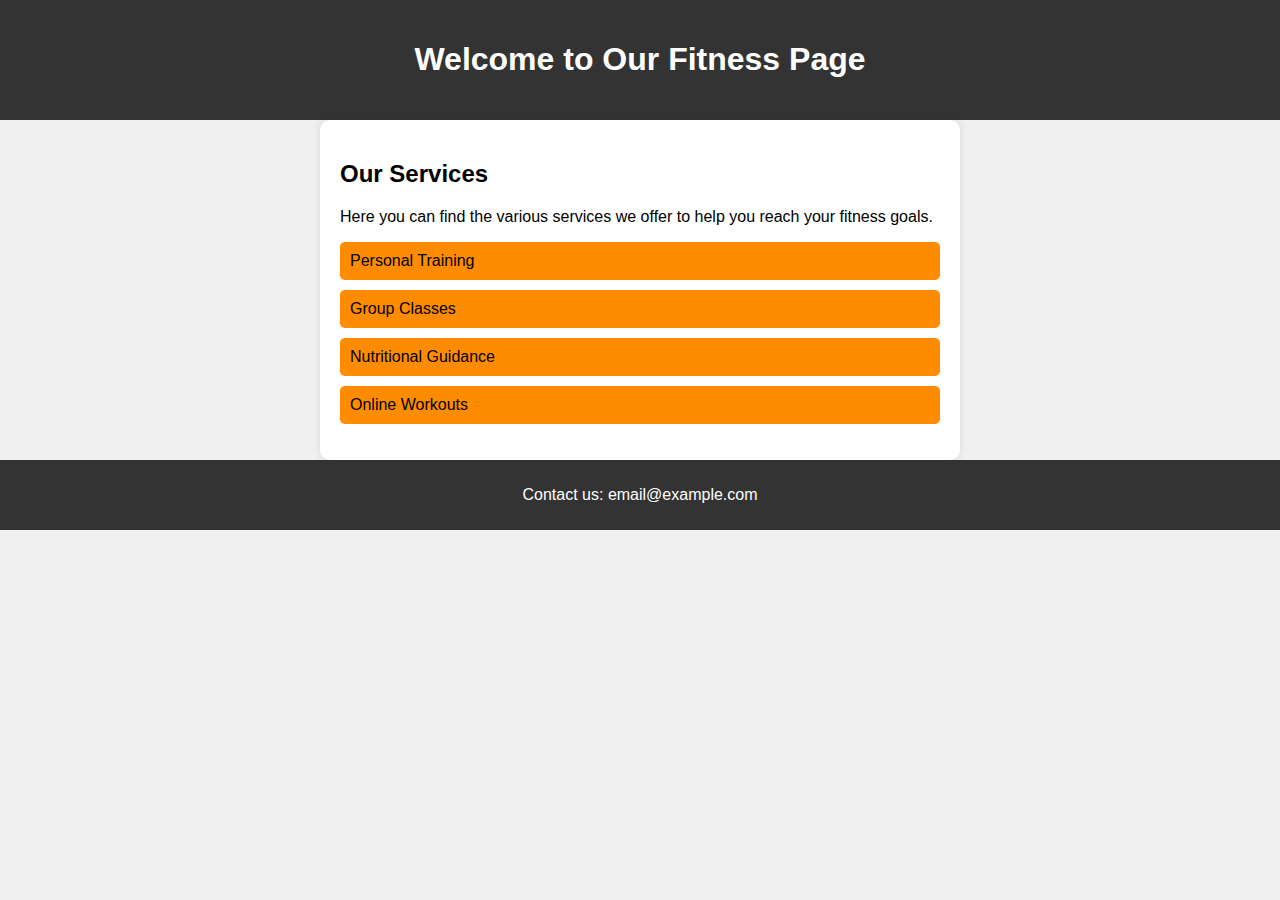
==== index.html @ e929135b "ye" ====
<!DOCTYPE html>
<html lang="en">
<head>
    <meta charset="UTF-8">
    <meta name="viewport" content="width=device-width, initial-scale=1.0">
    <title>Fitness Page</title>
    <link rel="stylesheet" href="style.css">
</head>
<body>
<header>
    <h1>Welcome to Our Fitness Page</h1>
</header>

<section>
    <h2>Our Services</h2>
    <p>Here you can find the various services we offer to help you reach your fitness goals.</p>
    <ul id="serviceList">
        <li data-service="personal-training">Personal Training</li>
        <li data-service="group-classes">Group Classes</li>
        <li data-service="nutritional-guidance">Nutritional Guidance</li>
        <li data-service="online-workouts">Online Workouts</li>
    </ul>
</section>

<footer>
    <p>Contact us: email@example.com</p>
</footer>
</body>
</html>
---- style.css ----
body {
    font-family: Arial, sans-serif;
    margin: 0;
    padding: 0;
    background-color: #f0f0f0;
}

header, footer {
    background-color: #333;
    color: #fff;
    text-align: center;
    padding: 20px 0;
}

section {
    max-width: 600px;
    padding: 20px;
    background-color: #fff;
    margin: 0 auto;
    border-radius: 10px;
    box-shadow: 0 0 10px rgba(0,0,0,0.1);
}

ul {
    list-style-type: none;
    padding: 0;
}

li {
    margin-bottom: 10px;
    background-color: #ff8c00;
    padding: 10px;
    border-radius: 5px;
    transition: background-color 0.3s ease;
}

li:hover{
    background-color:   #e0e0e0;
    cursor: pointer;
}

footer {
    background-color: #333;
    color: #fff;
    text-align: center;
    padding: 10px 0;
}
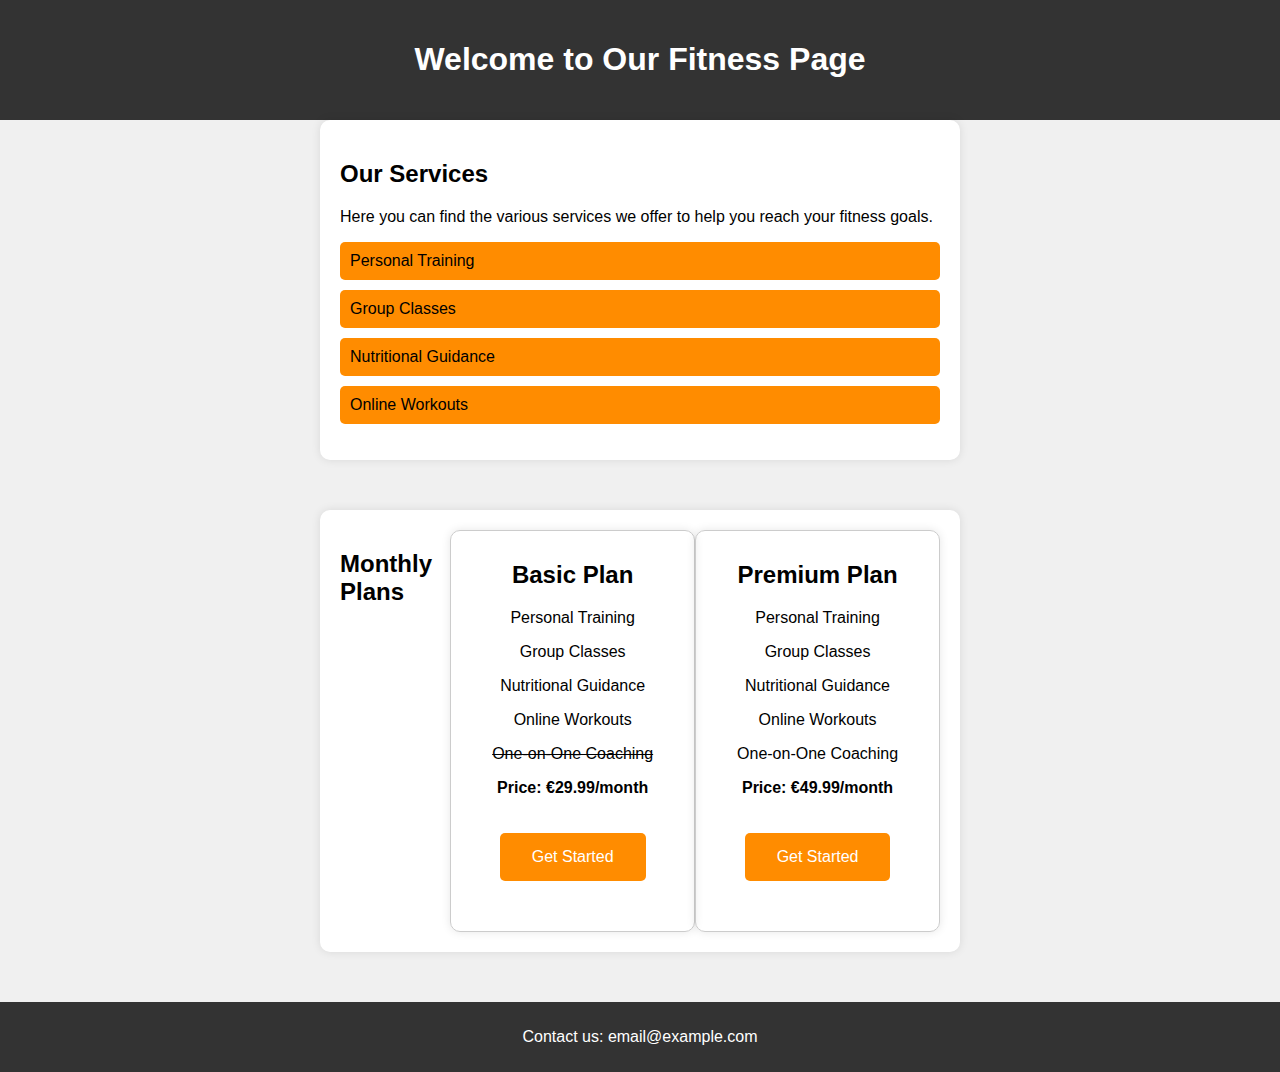
==== commit 6db803e3: "yeh" ====
--- a/index.html
+++ b/index.html
@@ -22,6 +22,30 @@
     </ul>
 </section>
 
+<section id="plans">
+    <h2>Monthly Plans</h2>
+    <div class="plan-box">
+      <h3>Basic Plan</h3>
+      <p>Personal Training</p>
+      <p>Group Classes</p>
+      <p>Nutritional Guidance</p>
+      <p>Online Workouts</p>
+      <p><s>One-on-One Coaching</s></p>
+      <p><strong>Price: €29.99/month</strong></p>
+      <button>Get Started</button>
+    </div>
+    <div class="plan-box">
+      <h3>Premium Plan</h3>
+      <p>Personal Training</p>
+      <p>Group Classes</p>
+      <p>Nutritional Guidance</p>
+      <p>Online Workouts</p>
+      <p>One-on-One Coaching</p>
+      <p><strong>Price: €49.99/month</strong></p>
+      <button>Get Started</button>
+    </div>
+  </section>
+
 <footer>
     <p>Contact us: email@example.com</p>
 </footer>
--- a/style.css
+++ b/style.css
@@ -21,12 +21,12 @@
     box-shadow: 0 0 10px rgba(0,0,0,0.1);
 }
 
-ul {
+.serviceList, ul {
     list-style-type: none;
     padding: 0;
 }
 
-li {
+.serviceList, li {
     margin-bottom: 10px;
     background-color: #ff8c00;
     padding: 10px;
@@ -44,4 +44,55 @@
     color: #fff;
     text-align: center;
     padding: 10px 0;
-} +} 
+
+#plans {
+    display: flex;
+    justify-content: space-around;
+    margin-top: 50px;
+    margin-bottom: 50px;
+}
+
+.plan-box {
+    border: 1px solid #ccc;
+    padding: 30px;
+    text-align: center;
+    width: 45%;
+    border-radius: 10px;
+    box-shadow: 0 0 10px rgba(0,0,0,0.1);
+}
+
+.plan-box h3 {
+    margin-top: 0;
+    font-size: 24px;
+    margin-bottom: 20px;
+}
+
+.plan-box ul {
+    list-style-type: none;
+    padding: 0;
+    margin-bottom: 30px;
+}
+
+.plan-box li {
+    margin-bottom: 10px;
+}
+
+.plan-box button {
+    background-color: #ff8c00;
+    border: none;
+    color: white;
+    padding: 15px 32px;
+    text-align: center;
+    text-decoration: none;
+    display: inline-block;
+    font-size: 16px;
+    margin: 20px 0px;
+    cursor: pointer;
+    border-radius: 5px;
+    transition: background-color 0.3s ease;
+}
+
+.plan-box button:hover {
+    background-color: #e0e0e0;
+}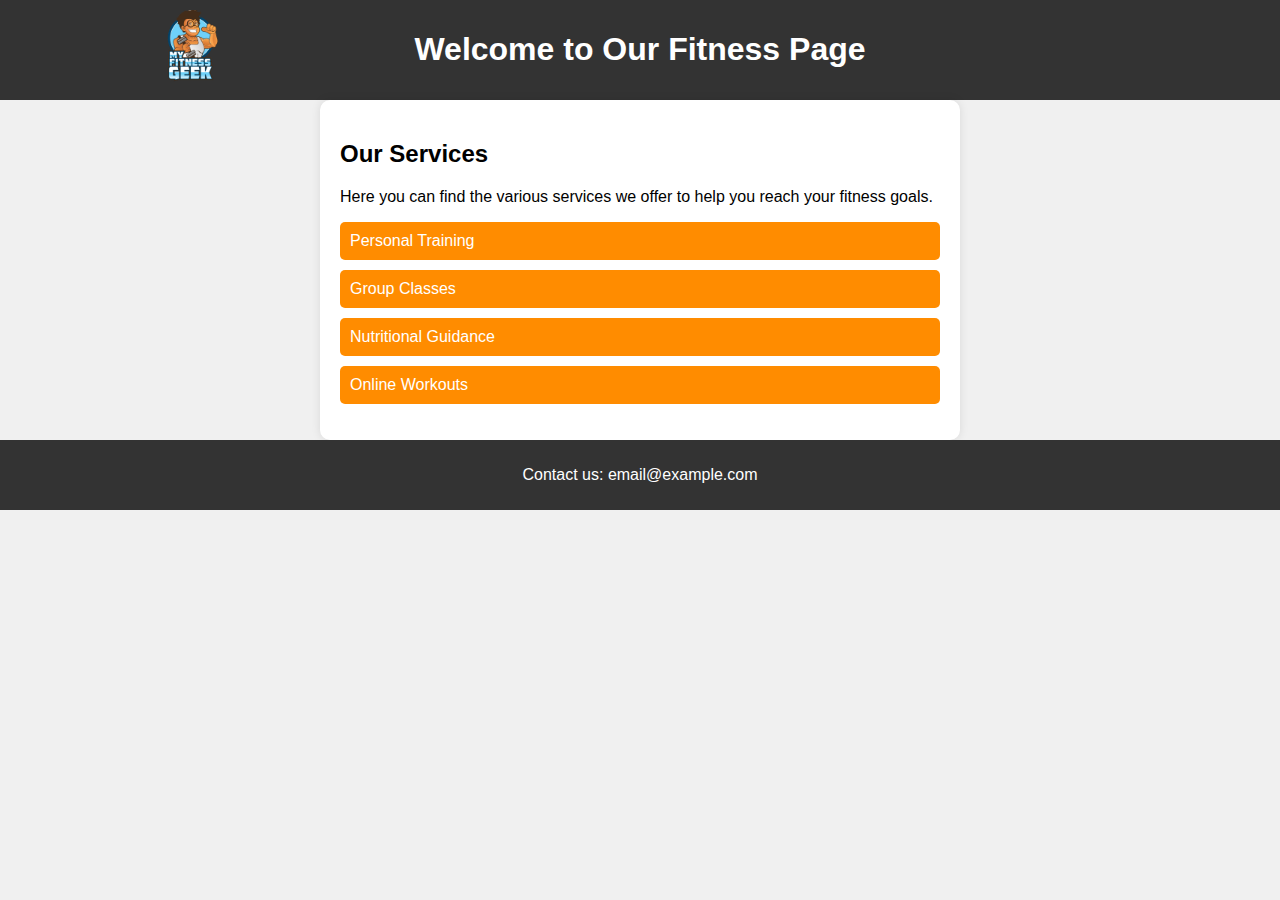
==== commit 8a20c4ad: "done alot" ====
--- a/index.html
+++ b/index.html
@@ -8,43 +8,21 @@
 </head>
 <body>
 <header>
-    <h1>Welcome to Our Fitness Page</h1>
+    <a><img src="assets/geek.png" alt="img"class="logo"></a>
+    <h1 class="overtext">Welcome to Our Fitness Page</h1>
+    <a><img src="assets/geek.png" alt="img"class="logo2"></a>
 </header>
 
 <section>
     <h2>Our Services</h2>
     <p>Here you can find the various services we offer to help you reach your fitness goals.</p>
-    <ul id="serviceList">
-        <li data-service="personal-training">Personal Training</li>
-        <li data-service="group-classes">Group Classes</li>
-        <li data-service="nutritional-guidance">Nutritional Guidance</li>
-        <li data-service="online-workouts">Online Workouts</li>
+    <ul>
+        <li data-service="personal-training"><a href="Personal.html">Personal Training</a></li>
+        <li data-service="group-classes"><a href="group.html">Group Classes</a></li>
+        <li data-service="nutritional-guidance"><a href="nutritional.html">Nutritional Guidance</a></li>
+        <li data-service="online-workouts"><a href="online-workouts.html">Online Workouts</a></li>
     </ul>
 </section>
-
-<section id="plans">
-    <h2>Monthly Plans</h2>
-    <div class="plan-box">
-      <h3>Basic Plan</h3>
-      <p>Personal Training</p>
-      <p>Group Classes</p>
-      <p>Nutritional Guidance</p>
-      <p>Online Workouts</p>
-      <p><s>One-on-One Coaching</s></p>
-      <p><strong>Price: €29.99/month</strong></p>
-      <button>Get Started</button>
-    </div>
-    <div class="plan-box">
-      <h3>Premium Plan</h3>
-      <p>Personal Training</p>
-      <p>Group Classes</p>
-      <p>Nutritional Guidance</p>
-      <p>Online Workouts</p>
-      <p>One-on-One Coaching</p>
-      <p><strong>Price: €49.99/month</strong></p>
-      <button>Get Started</button>
-    </div>
-  </section>
 
 <footer>
     <p>Contact us: email@example.com</p>
--- a/style.css
+++ b/style.css
@@ -5,11 +5,35 @@
     background-color: #f0f0f0;
 }
 
-header, footer {
+header {
     background-color: #333;
     color: #fff;
+    padding: 10px 12%;
+    display: flex;
+    align-items: center;
+    justify-content: space-between;
+}
+
+.logo{
+    width: 75px;
+    height: 75px;
+}
+
+.logo2{
+    width: 75px;
+    height: 75px;
+    visibility: hidden;
+}
+
+.overtext {
+    align-items: center;
+}
+
+.h11{
     text-align: center;
-    padding: 20px 0;
+}
+.h22{
+    text-align: center;
 }
 
 section {
@@ -21,12 +45,17 @@
     box-shadow: 0 0 10px rgba(0,0,0,0.1);
 }
 
-.serviceList, ul {
+a{
+    color: #FFFFFF;
+    text-decoration: none;
+}
+
+ul {
     list-style-type: none;
     padding: 0;
 }
 
-.serviceList, li {
+li {
     margin-bottom: 10px;
     background-color: #ff8c00;
     padding: 10px;
@@ -44,55 +73,4 @@
     color: #fff;
     text-align: center;
     padding: 10px 0;
-} 
-
-#plans {
-    display: flex;
-    justify-content: space-around;
-    margin-top: 50px;
-    margin-bottom: 50px;
-}
-
-.plan-box {
-    border: 1px solid #ccc;
-    padding: 30px;
-    text-align: center;
-    width: 45%;
-    border-radius: 10px;
-    box-shadow: 0 0 10px rgba(0,0,0,0.1);
-}
-
-.plan-box h3 {
-    margin-top: 0;
-    font-size: 24px;
-    margin-bottom: 20px;
-}
-
-.plan-box ul {
-    list-style-type: none;
-    padding: 0;
-    margin-bottom: 30px;
-}
-
-.plan-box li {
-    margin-bottom: 10px;
-}
-
-.plan-box button {
-    background-color: #ff8c00;
-    border: none;
-    color: white;
-    padding: 15px 32px;
-    text-align: center;
-    text-decoration: none;
-    display: inline-block;
-    font-size: 16px;
-    margin: 20px 0px;
-    cursor: pointer;
-    border-radius: 5px;
-    transition: background-color 0.3s ease;
-}
-
-.plan-box button:hover {
-    background-color: #e0e0e0;
-}+} 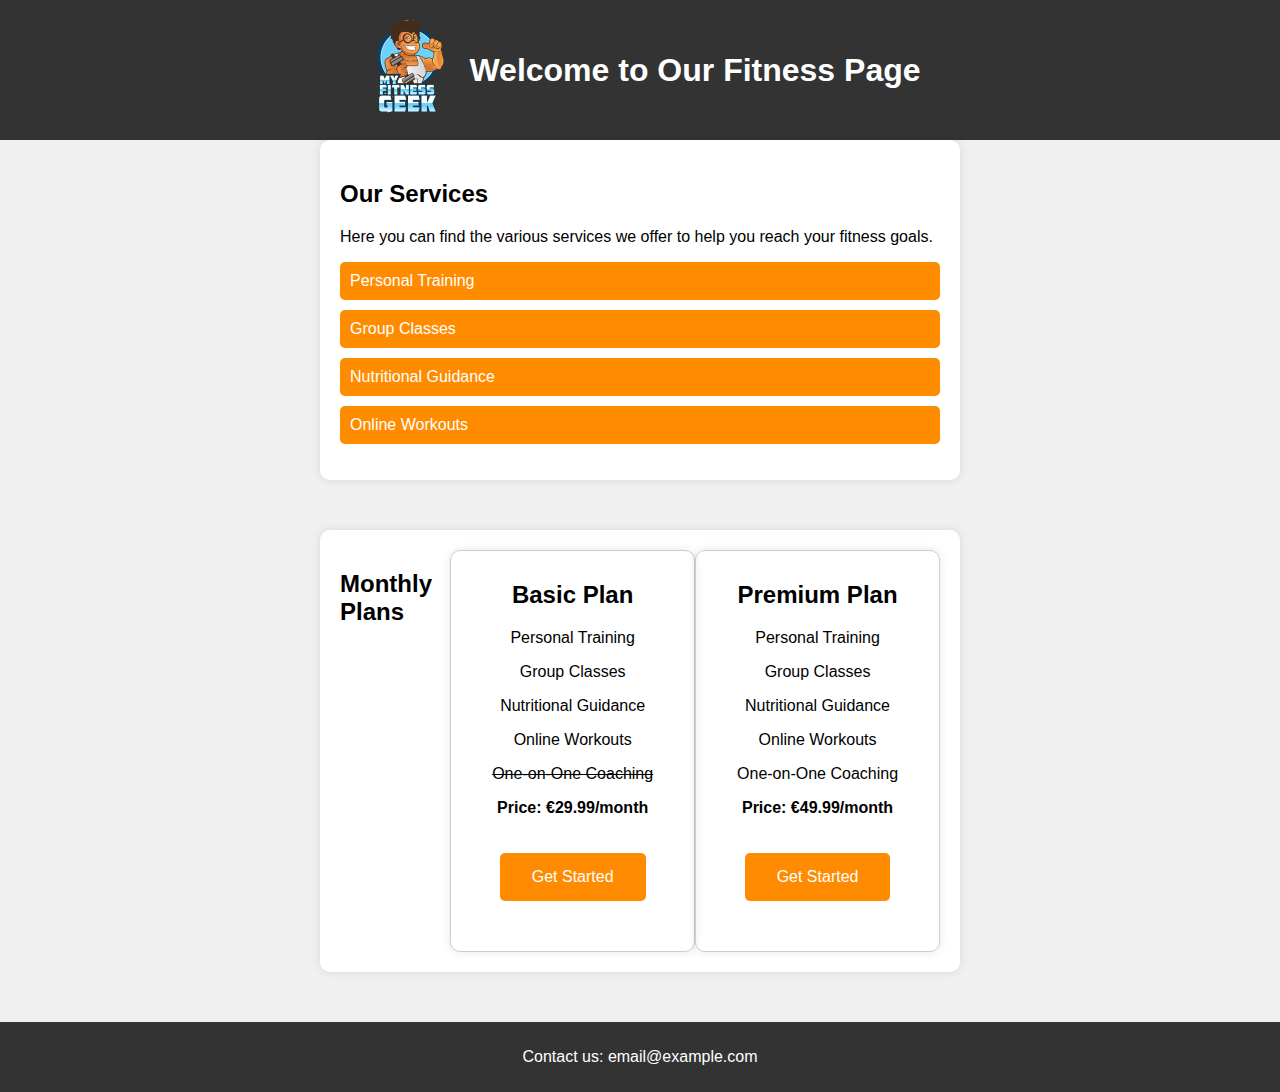
==== commit 6859dfb1: "yuhh" ====
--- a/index.html
+++ b/index.html
@@ -7,22 +7,45 @@
     <link rel="stylesheet" href="style.css">
 </head>
 <body>
-<header>
-    <a><img src="assets/geek.png" alt="img"class="logo"></a>
-    <h1 class="overtext">Welcome to Our Fitness Page</h1>
-    <a><img src="assets/geek.png" alt="img"class="logo2"></a>
-</header>
+  <header class="header-container">
+    <img src="assets/geek.png" alt="Geek" id="header-image">
+    <h1 class="header-text">Welcome to Our Fitness Page</h1>
+  </header>
 
 <section>
     <h2>Our Services</h2>
     <p>Here you can find the various services we offer to help you reach your fitness goals.</p>
-    <ul>
-        <li data-service="personal-training"><a href="Personal.html">Personal Training</a></li>
-        <li data-service="group-classes"><a href="group.html">Group Classes</a></li>
-        <li data-service="nutritional-guidance"><a href="nutritional.html">Nutritional Guidance</a></li>
-        <li data-service="online-workouts"><a href="online-workouts.html">Online Workouts</a></li>
+    <ul id="serviceList">
+        <li data-service="personal-training"><a href="personal">Personal Training</a></li>
+        <li data-service="group-classes"><a href="group">Group Classes</a></li>
+        <li data-service="nutritional-guidance"><a href="nutritional">Nutritional Guidance</a></li>
+        <li data-service="online-workouts"><a href="online">Online Workouts</a></li>
     </ul>
 </section>
+
+<section id="plans">
+    <h2>Monthly Plans</h2>
+    <div class="plan-box">
+      <h3>Basic Plan</h3>
+      <p>Personal Training</p>
+      <p>Group Classes</p>
+      <p>Nutritional Guidance</p>
+      <p>Online Workouts</p>
+      <p><s>One-on-One Coaching</s></p>
+      <p><strong>Price: €29.99/month</strong></p>
+      <button>Get Started</button>
+    </div>
+    <div class="plan-box">
+      <h3>Premium Plan</h3>
+      <p>Personal Training</p>
+      <p>Group Classes</p>
+      <p>Nutritional Guidance</p>
+      <p>Online Workouts</p>
+      <p>One-on-One Coaching</p>
+      <p><strong>Price: €49.99/month</strong></p>
+      <button>Get Started</button>
+    </div>
+  </section>
 
 <footer>
     <p>Contact us: email@example.com</p>
--- a/style.css
+++ b/style.css
@@ -5,36 +5,21 @@
     background-color: #f0f0f0;
 }
 
-header {
+.header-container {
+    display: flex;
+    align-items: center;
+    justify-content: center;
     background-color: #333;
     color: #fff;
-    padding: 10px 12%;
-    display: flex;
-    align-items: center;
-    justify-content: space-between;
+    padding: 20px 0;
+}
+.header-container img {
+    margin-right: 10px;
+    max-width: 100px; 
+    height: auto;
 }
 
-.logo{
-    width: 75px;
-    height: 75px;
-}
 
-.logo2{
-    width: 75px;
-    height: 75px;
-    visibility: hidden;
-}
-
-.overtext {
-    align-items: center;
-}
-
-.h11{
-    text-align: center;
-}
-.h22{
-    text-align: center;
-}
 
 section {
     max-width: 600px;
@@ -45,17 +30,12 @@
     box-shadow: 0 0 10px rgba(0,0,0,0.1);
 }
 
-a{
-    color: #FFFFFF;
-    text-decoration: none;
-}
-
-ul {
+.serviceList, ul {
     list-style-type: none;
     padding: 0;
 }
 
-li {
+.serviceList, li {
     margin-bottom: 10px;
     background-color: #ff8c00;
     padding: 10px;
@@ -66,6 +46,7 @@
 li:hover{
     background-color:   #e0e0e0;
     cursor: pointer;
+    color: #333;
 }
 
 footer {
@@ -73,4 +54,61 @@
     color: #fff;
     text-align: center;
     padding: 10px 0;
-} +} 
+
+.serviceList, a {
+    color: #FFFFFF;
+    text-decoration: none;
+}
+
+
+#plans {
+    display: flex;
+    justify-content: space-around;
+    margin-top: 50px;
+    margin-bottom: 50px;
+}
+
+.plan-box {
+    border: 1px solid #ccc;
+    padding: 30px;
+    text-align: center;
+    width: 45%;
+    border-radius: 10px;
+    box-shadow: 0 0 10px rgba(0,0,0,0.1);
+}
+
+.plan-box h3 {
+    margin-top: 0;
+    font-size: 24px;
+    margin-bottom: 20px;
+}
+
+.plan-box ul {
+    list-style-type: none;
+    padding: 0;
+    margin-bottom: 30px;
+}
+
+.plan-box li {
+    margin-bottom: 10px;
+}
+
+.plan-box button {
+    background-color: #ff8c00;
+    border: none;
+    color: white;
+    padding: 15px 32px;
+    text-align: center;
+    text-decoration: none;
+    display: inline-block;
+    font-size: 16px;
+    margin: 20px 0px;
+    cursor: pointer;
+    border-radius: 5px;
+    transition: background-color 0.3s ease;
+}
+
+.plan-box button:hover {
+    background-color: #e0e0e0;
+}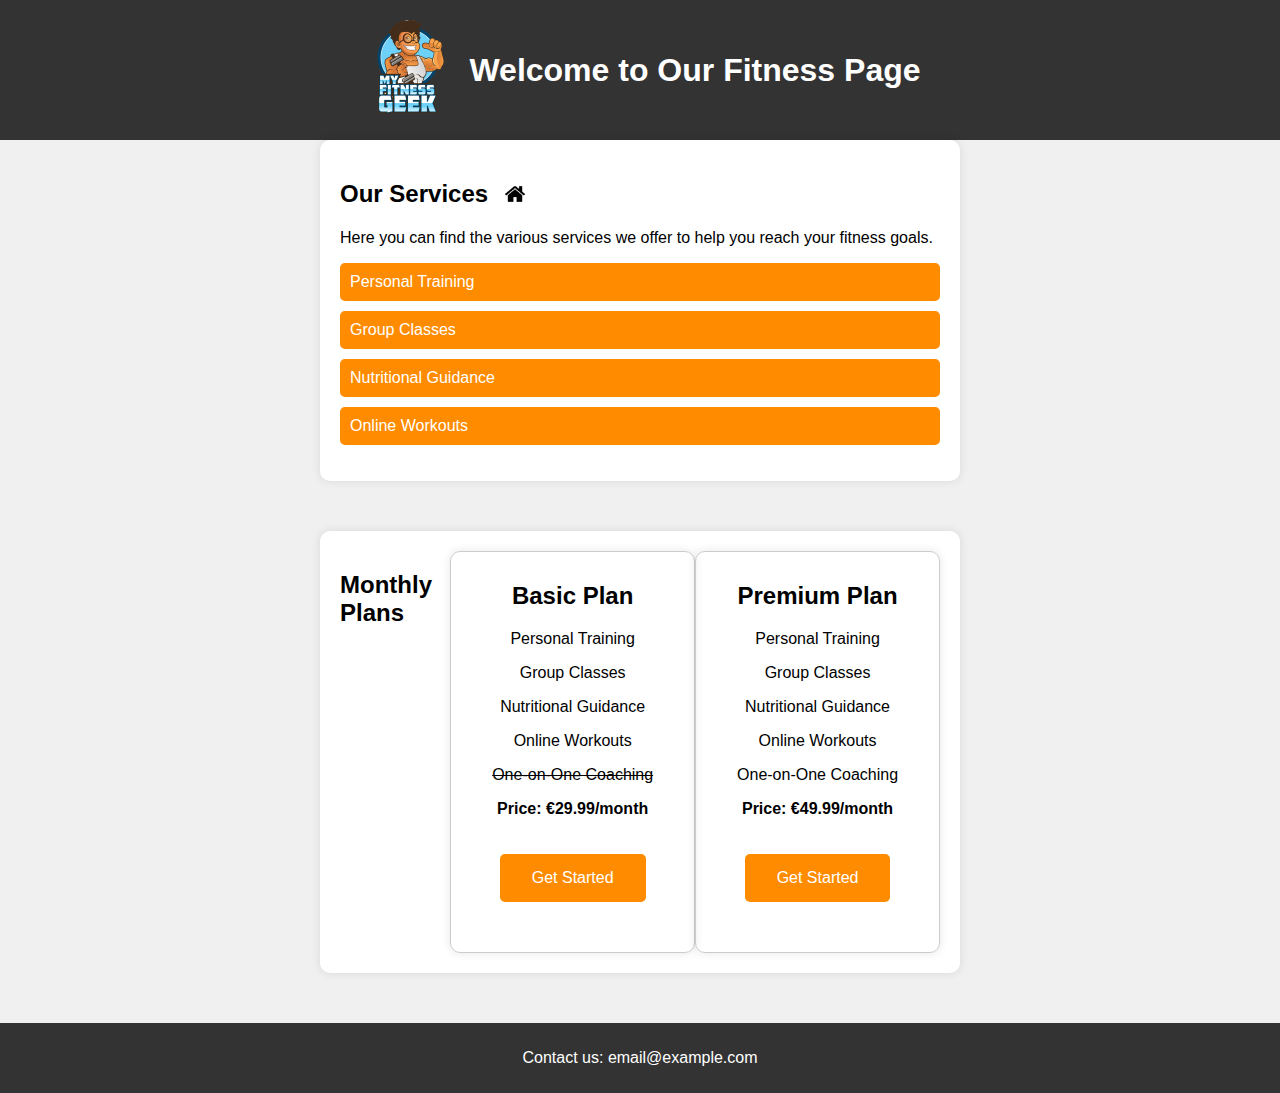
==== commit 4bf23125: "yuhhh" ====
--- a/index.html
+++ b/index.html
@@ -13,7 +13,9 @@
   </header>
 
 <section>
-    <h2>Our Services</h2>
+    <h2>Our Services <a href="index.html" id="revert-link">
+      <img src="assets/home.png" alt="Revert" id="revert-icon">
+    </a></h2>
     <p>Here you can find the various services we offer to help you reach your fitness goals.</p>
     <ul id="serviceList">
         <li data-service="personal-training"><a href="personal">Personal Training</a></li>
--- a/style.css
+++ b/style.css
@@ -46,7 +46,17 @@
 li:hover{
     background-color:   #e0e0e0;
     cursor: pointer;
-    color: #333;
+}
+
+#revert-link {
+    display: inline-block;
+    margin-left: 10px;
+    vertical-align: middle;
+  }
+  
+#revert-icon {
+    width: 20px;
+    height: 20px;
 }
 
 footer {
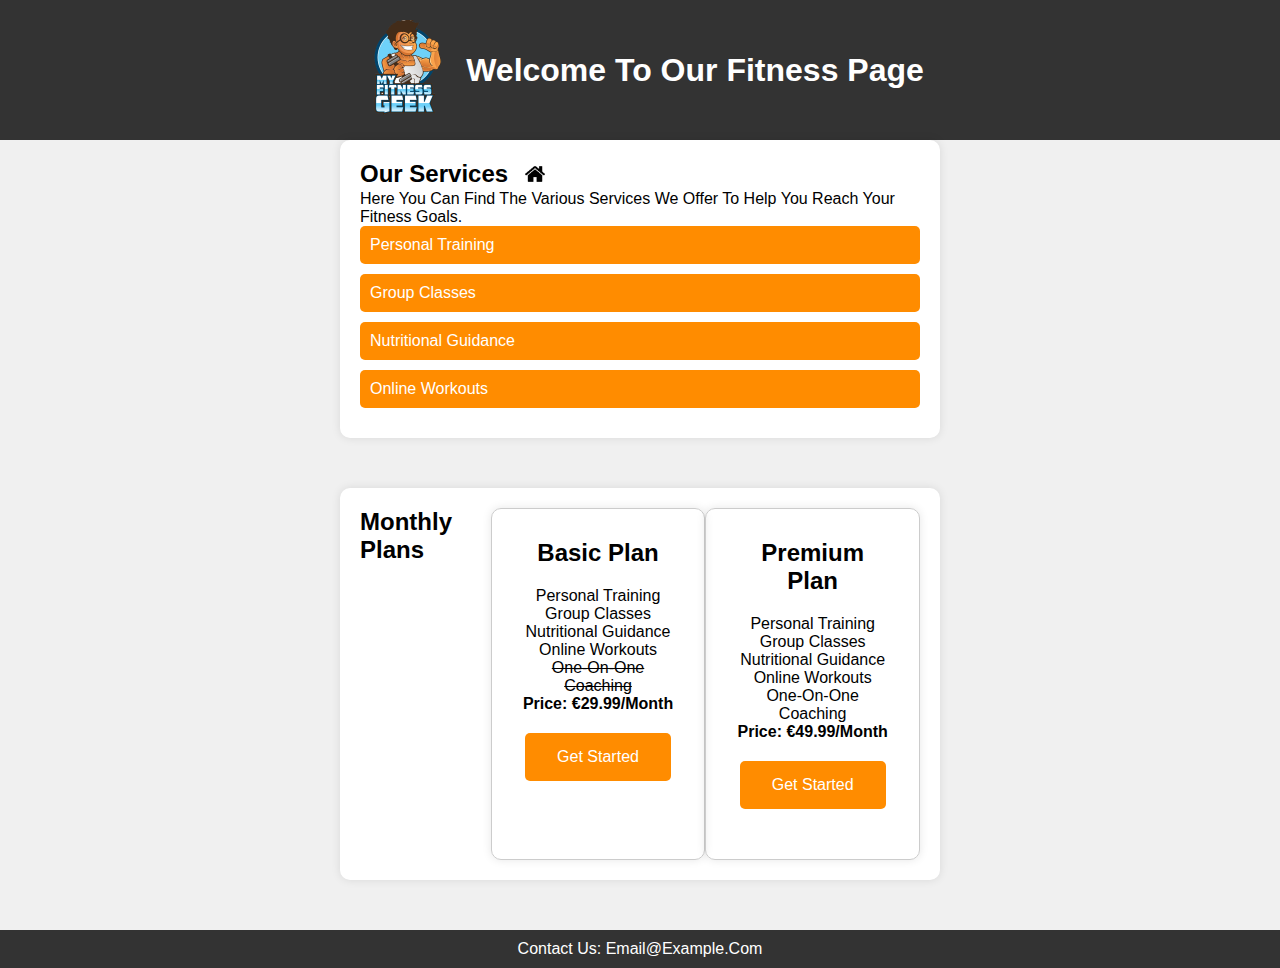
==== commit ab901770: "cash money" ====
--- a/index.html
+++ b/index.html
@@ -35,7 +35,7 @@
       <p>Online Workouts</p>
       <p><s>One-on-One Coaching</s></p>
       <p><strong>Price: €29.99/month</strong></p>
-      <button>Get Started</button>
+      <button><a href="payment.html">Get Started</a></button>
     </div>
     <div class="plan-box">
       <h3>Premium Plan</h3>
@@ -45,7 +45,7 @@
       <p>Online Workouts</p>
       <p>One-on-One Coaching</p>
       <p><strong>Price: €49.99/month</strong></p>
-      <button>Get Started</button>
+      <button><a href="payment.html">Get Started</a></button>
     </div>
   </section>
 
--- a/style.css
+++ b/style.css
@@ -120,5 +120,106 @@
 }
 
 .plan-box button:hover {
-    background-color: #e0e0e0;
-}+    background-color: #D26800;
+}
+
+* { 
+	margin: 0; 
+	padding: 0; 
+	box-sizing: border-box; 
+	border: none; 
+	outline: none; 
+	font-family: 'Poppins', sans-serif; 
+	text-transform: capitalize; 
+	transition: all 0.2s linear; 
+} 
+
+.container { 
+	display: flex; 
+	justify-content: center; 
+	align-items: center; 
+	min-height: 100vh; 
+	padding: 25px; 
+	background: #fff; 
+} 
+
+.container form { 
+	width: 700px; 
+	padding: 20px; 
+	background: #fff; 
+	box-shadow: 5px 5px 30px rgba(0, 0, 0, 0.2); 
+} 
+
+.container form .row { 
+	display: flex; 
+	flex-wrap: wrap; 
+	gap: 15px; 
+} 
+
+.container form .row .col { 
+	flex: 1 1 250px; 
+} 
+
+.col .title { 
+	font-size: 20px; 
+	color: #333; 
+	padding-bottom: 5px; 
+} 
+
+.col .inputBox { 
+	margin: 15px 0; 
+} 
+
+.col .inputBox label { 
+	margin-bottom: 10px; 
+	display: block; 
+} 
+
+.col .inputBox input, 
+.col .inputBox select { 
+	width: 100%; 
+	border: 1px solid #ccc; 
+	padding: 10px 15px; 
+	font-size: 15px; 
+} 
+
+.col .inputBox input:focus, 
+.col .inputBox select:focus { 
+	border: 1px solid #000; 
+} 
+
+.col .flex { 
+	display: flex; 
+	gap: 15px; 
+} 
+
+.col .flex .inputBox { 
+	flex: 1 1; 
+	margin-top: 5px; 
+} 
+
+.col .inputBox img { 
+	height: 34px; 
+	margin-top: 5px; 
+	filter: drop-shadow(0 0 1px #000); 
+} 
+
+.container form .submit_btn { 
+	width: 100%; 
+	padding: 12px; 
+	font-size: 17px; 
+	background: #ff8c00; 
+	color: #fff; 
+	margin-top: 5px; 
+	cursor: pointer; 
+	letter-spacing: 1px; 
+} 
+
+.container form .submit_btn:hover { 
+	background: #D26800; 
+} 
+
+input::-webkit-inner-spin-button, 
+input::-webkit-outer-spin-button { 
+	display: none; 
+}
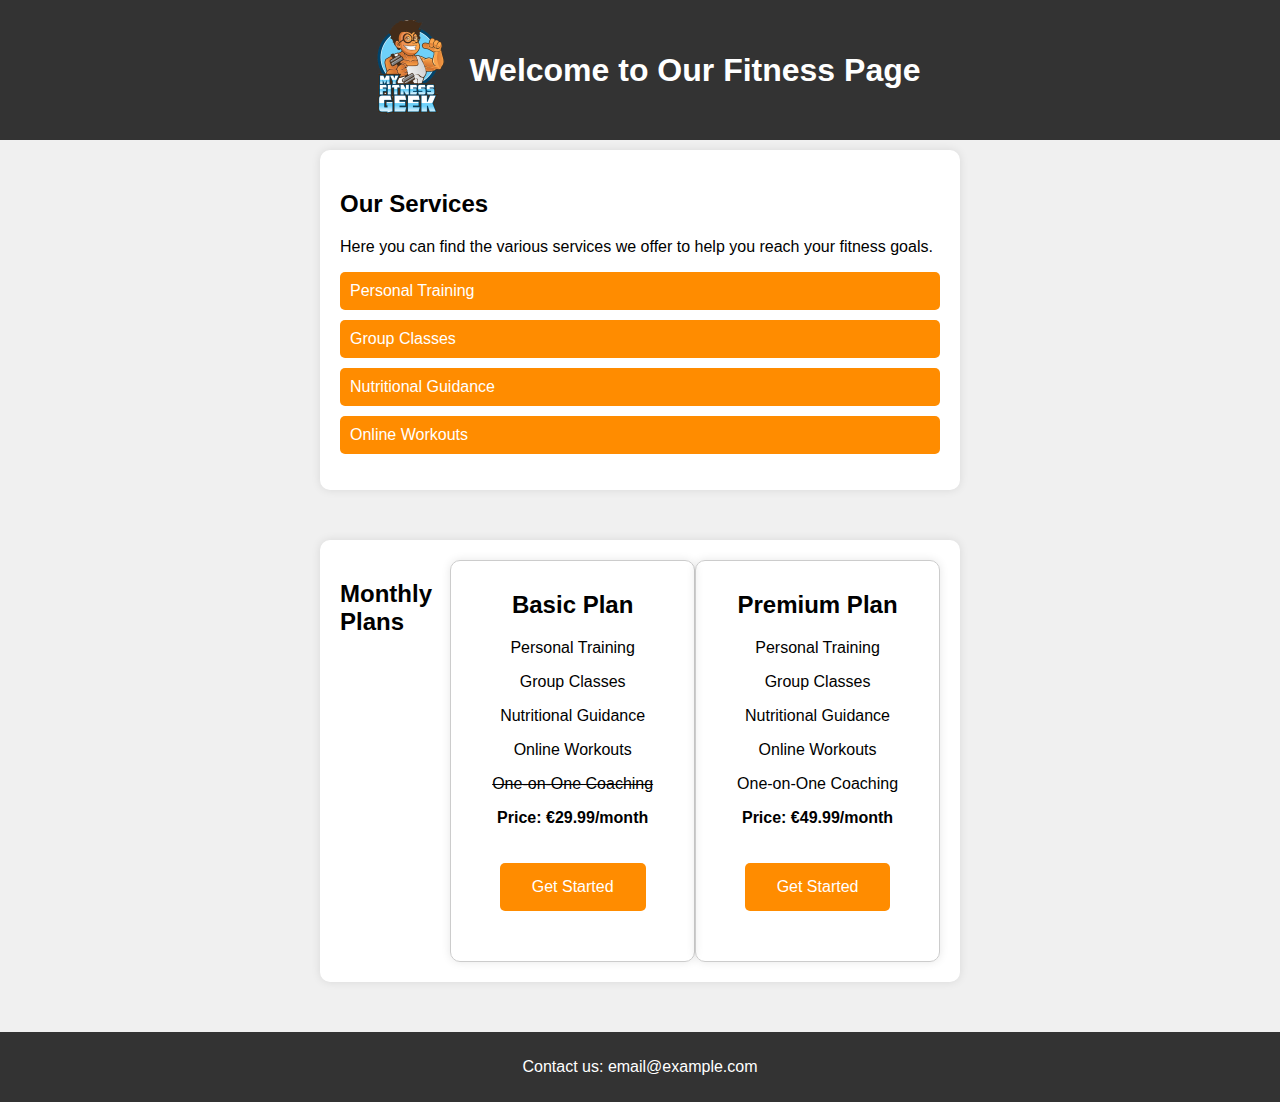
==== commit b154ca3c: "pro scam" ====
--- a/index.html
+++ b/index.html
@@ -7,23 +7,22 @@
     <link rel="stylesheet" href="style.css">
 </head>
 <body>
-  <header class="header-container">
+<header class="header-container">
     <img src="assets/geek.png" alt="Geek" id="header-image">
     <h1 class="header-text">Welcome to Our Fitness Page</h1>
-  </header>
+</header>
 
 <section>
-    <h2>Our Services <a href="index.html" id="revert-link">
-      <img src="assets/home.png" alt="Revert" id="revert-icon">
-    </a></h2>
+    <h2>Our Services</h2>
     <p>Here you can find the various services we offer to help you reach your fitness goals.</p>
-    <ul id="serviceList">
-        <li data-service="personal-training"><a href="personal">Personal Training</a></li>
-        <li data-service="group-classes"><a href="group">Group Classes</a></li>
-        <li data-service="nutritional-guidance"><a href="nutritional">Nutritional Guidance</a></li>
-        <li data-service="online-workouts"><a href="online">Online Workouts</a></li>
+    <ul>
+        <li data-service="personal-training"><a href="Personal.html">Personal Training</a></li>
+        <li data-service="group-classes"><a href="group.html">Group Classes</a></li>
+        <li data-service="nutritional-guidance"><a href="nutritional.html">Nutritional Guidance</a></li>
+        <li data-service="online-workouts"><a href="online-workouts.html">Online Workouts</a></li>
     </ul>
 </section>
+
 
 <section id="plans">
     <h2>Monthly Plans</h2>
--- a/style.css
+++ b/style.css
@@ -20,6 +20,13 @@
 }
 
 
+.h11{
+    text-align: center;
+    margin-top: 50px;
+}
+.h22{
+    text-align: center;
+}
 
 section {
     max-width: 600px;
@@ -28,14 +35,21 @@
     margin: 0 auto;
     border-radius: 10px;
     box-shadow: 0 0 10px rgba(0,0,0,0.1);
-}
-
-.serviceList, ul {
+    margin-bottom: 10px;
+    margin-top: 10px;
+}
+
+a{
+    color: #FFFFFF;
+    text-decoration: none;
+}
+
+ul {
     list-style-type: none;
     padding: 0;
 }
 
-.serviceList, li {
+li {
     margin-bottom: 10px;
     background-color: #ff8c00;
     padding: 10px;
@@ -44,8 +58,13 @@
 }
 
 li:hover{
-    background-color:   #e0e0e0;
+    background-color:   #D26800;
     cursor: pointer;
+}
+
+
+.active{
+    background-color: #D26800;
 }
 
 #revert-link {
@@ -66,6 +85,19 @@
     padding: 10px 0;
 } 
 
+.serviceList, ul {
+    list-style-type: none;
+    padding: 0;
+}
+
+.serviceList, li {
+    margin-bottom: 10px;
+    background-color: #ff8c00;
+    padding: 10px;
+    border-radius: 5px;
+    transition: background-color 0.3s ease;
+}
+
 .serviceList, a {
     color: #FFFFFF;
     text-decoration: none;
@@ -123,7 +155,9 @@
     background-color: #D26800;
 }
 
-* { 
+
+
+.payment-container * { 
 	margin: 0; 
 	padding: 0; 
 	box-sizing: border-box; 
@@ -222,4 +256,4 @@
 input::-webkit-inner-spin-button, 
 input::-webkit-outer-spin-button { 
 	display: none; 
-}
+}